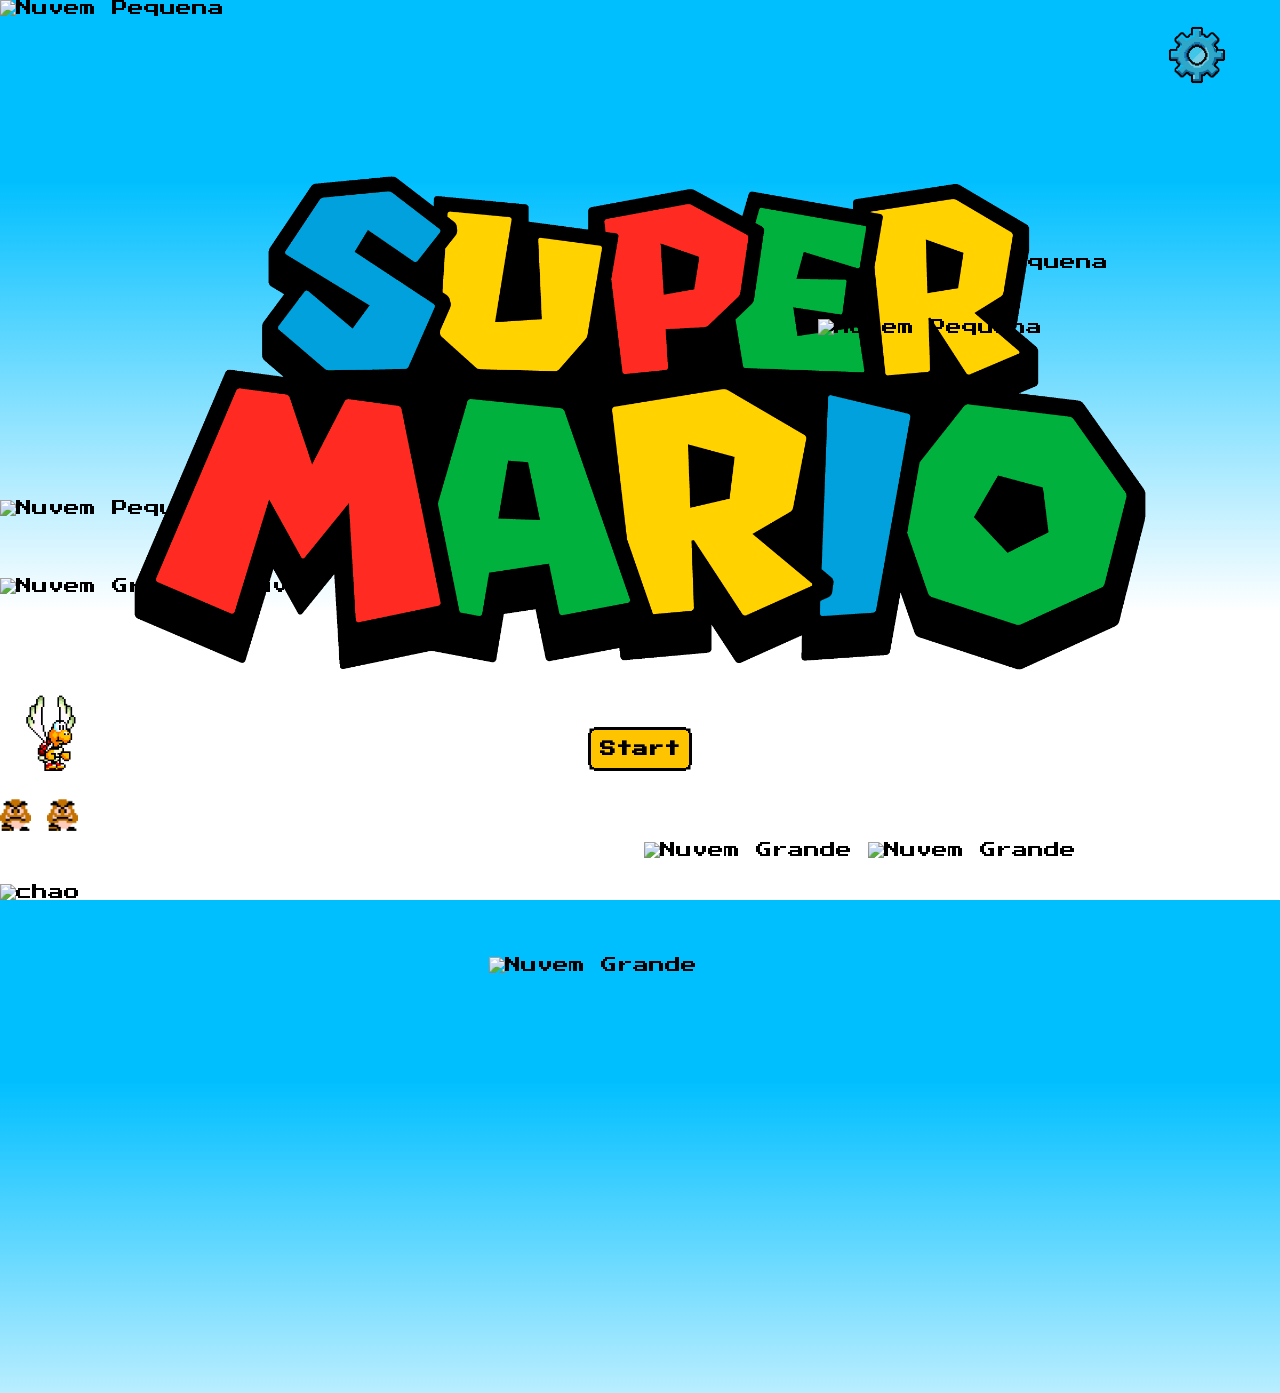
==== index.html @ 93df23b6 "Adição e controle de audio e volume no jogo." ====
<!DOCTYPE html>
<html lang="pt-br">
    <head>
        <meta charset="UTF-8">
        <meta name="viewport" content="width=device-width, initial-scale=1.0, git log --onelinemaximum-scale=1.0, user-scalable=no">
        <title>Mario Running</title>
        <link rel="stylesheet" href="src/css/style.css">
        <link rel = "shortcut icon" href ="src/img/icon-mario.ico">
    </head>

    <body id="telaInicial">
        <audio id="telaInicialTheme" src="./src/audio/Super Mario World Title Theme.mp3" loop></audio>
        <main>
            <article id="campoOptions">
                <img id="options" src="./src/img/guear.png" alt="engrenagem">

                <div class="fundoStatico"></div>

                <section class="menuOptions">
                    <div>
                        <button class="sair">X</button>
                    </div>

                    <article>
                        <div>
                            <button id="botaoVolume" class="optBotao"><span class="iconVolume"></span></button>
                           <input type="range" name="volume" id="volumeMusica" class="volume" data-audio="telaInicialTheme" min="0" max="100" value="50">
                        </div>

                        <div>
                            <button id="botaoEfeito" class="optBotao"><span class="iconVolume"></span></button>
                            <input type="range" name="volume" id="volumeEfeitos" class="volume" data-audio="efeitosSonoros" min="0" max="100" value="50">
                        </div>
                    </article>
                </section>
            </article>

            <article class="telaInicialNuvensTraseiras">
                <div>
                    <img class="nuvem n0" src="./src/img/pequena-nuvem.png" alt="Nuvem Pequena" draggable="false">
                    <img class="nuvem n1" src="./src/img/grande-nuvem.png" alt="Nuvem Grande" draggable="false">
                    <img class="nuvem n2" src="./src/img/grande-nuvem.png" alt="Nuvem Grande" draggable="false">
                    <img class="nuvem n4" src="./src/img/grande-nuvem.png" alt="Nuvem Grande" draggable="false">
                </div>
                
                <div>
                    <img class="nuvem n3" src="./src/img/pequena-nuvem.png" alt="Nuvem Pequena" draggable="false">
                    <img class="nuvem n0" src="./src/img/pequena-nuvem.png" alt="Nuvem Pequena" draggable="false">
                    <img class="nuvem n4" src="./src/img/grande-nuvem.png" alt="Nuvem Grande" draggable="false">
                    <img class="nuvem n1" src="./src/img/grande-nuvem.png" alt="Nuvem Grande" draggable="false">
                </div>
            </article>

            <div class="telaInicialLogo">
                <img src="./src/img/Logo.png" alt="" draggable="false">
            </div>

            <article class="telaInicialNuvensDianteiras">
                <div>
                    <img class="nuvem n6" src="./src/img/pequena-nuvem.png" alt="Nuvem Pequena" draggable="false">
                    <img class="nuvem n5" src="./src/img/grande-nuvem.png" alt="Nuvem Grande" draggable="false">
                    <img class="nuvem n7" src="./src/img/pequena-nuvem.png" alt="Nuvem Pequena" draggable="false">
                    <img class="nuvem n8" src="./src/img/grande-nuvem.png" alt="Nuvem Grande" draggable="false">
                    <img class="nuvem n9" src="./src/img/grande-nuvem.png" alt="Nuvem Grande" draggable="false">
                </div>

                <div>
                    <img class="nuvem n8" src="./src/img/pequena-nuvem.png" alt="Nuvem Pequena" draggable="false">
                    <img class="nuvem n9" src="./src/img/pequena-nuvem.png" alt="Nuvem Pequena" draggable="false">
                    <img class="nuvem n6" src="./src/img/grande-nuvem.png" alt="Nuvem Grande" draggable="false">
                    <img class="nuvem n7" src="./src/img/pequena-nuvem.png" alt="Nuvem Pequena" draggable="false">
                    <img class="nuvem n5" src="./src/img/grande-nuvem.png" alt="Nuvem Grande" draggable="false">
                </div>
            </article>

            <article class="telaInicialInimigos">
                <div class="telaInicialkoopas">
                    <img class="koopa" src="./src/img/Koopa.gif" alt="" draggable="false">
                </div>

                <div class="telaInicialGoombas">
                    <img class="goomba" src="./src/img/goomba.gif" alt="goomba 1" draggable="false">
                    <img class="goomba goomba2" src="./src/img/goomba.gif" alt="goomba 2" draggable="false">
                </div>
            </article>
            
            <div class="telaInicialChao">
                <img class="Chao_cenario3" src="./src/img/cenario3.png" alt="chao" draggable="false">
            </div>
            
            <div class="telaInicialMontanhas">
                <img class="conjuntoMontanhas" src="./src/img/conjunto-montanhas.png" alt="" draggable="false">
            </div>

            <div class="telaInicialBotaoContent">
                <button class="telaInicialBotao">Start</button>
            </div>
        </main>
        <script type="module" src="./src/js/main.js"></script>
    </body>
</html>
---- src/css/style.css ----
@import url(./start.css);
@import url(./option.css);

@font-face {
    font-weight: 400;
    font-style: normal;
    font-family: "Press Start 2P";
    src: url(../font/PressStart2P-Regular.ttf) format("truetype");;
}

* {
    margin: 0;
    padding: 0;
    box-sizing: border-box;
}

:root {
    /*============ Font ============*/
    --font: "Press Start 2P";
    
    /*===============================
    ........ Paleta de Cores ........ 
    ===============================*/

    /*======== Cor do texto ========*/
    --txt1: #FFFFFF;
    
    /*===== Contornos e Bordas =====*/
    --contorno: #000000;
    --sombracontorno1: #ca0101;
    --sombracontorno2: #acacac;

    /*====== Fundo dos Botões ======*/
    --fundo1: #FFC400;
    --fundo2: #FF0000;
    --fundo3: #FFFFFF;

    /*=========== Cenário ==========*/
    --ceu: linear-gradient(180deg,rgba(0, 191, 255, 1) 20%, rgba(255, 255, 255, 1) 68%);
}

/*==================================================================== 
........................ ESTILIZAÇÃO UNIVERSAL .......................
====================================================================*/

body {
    overflow: hidden;
    user-select: none;
    -ms-user-select: none;
    -moz-user-select: none;
    font-family: var(--font);
    -webkit-user-select: none;
}
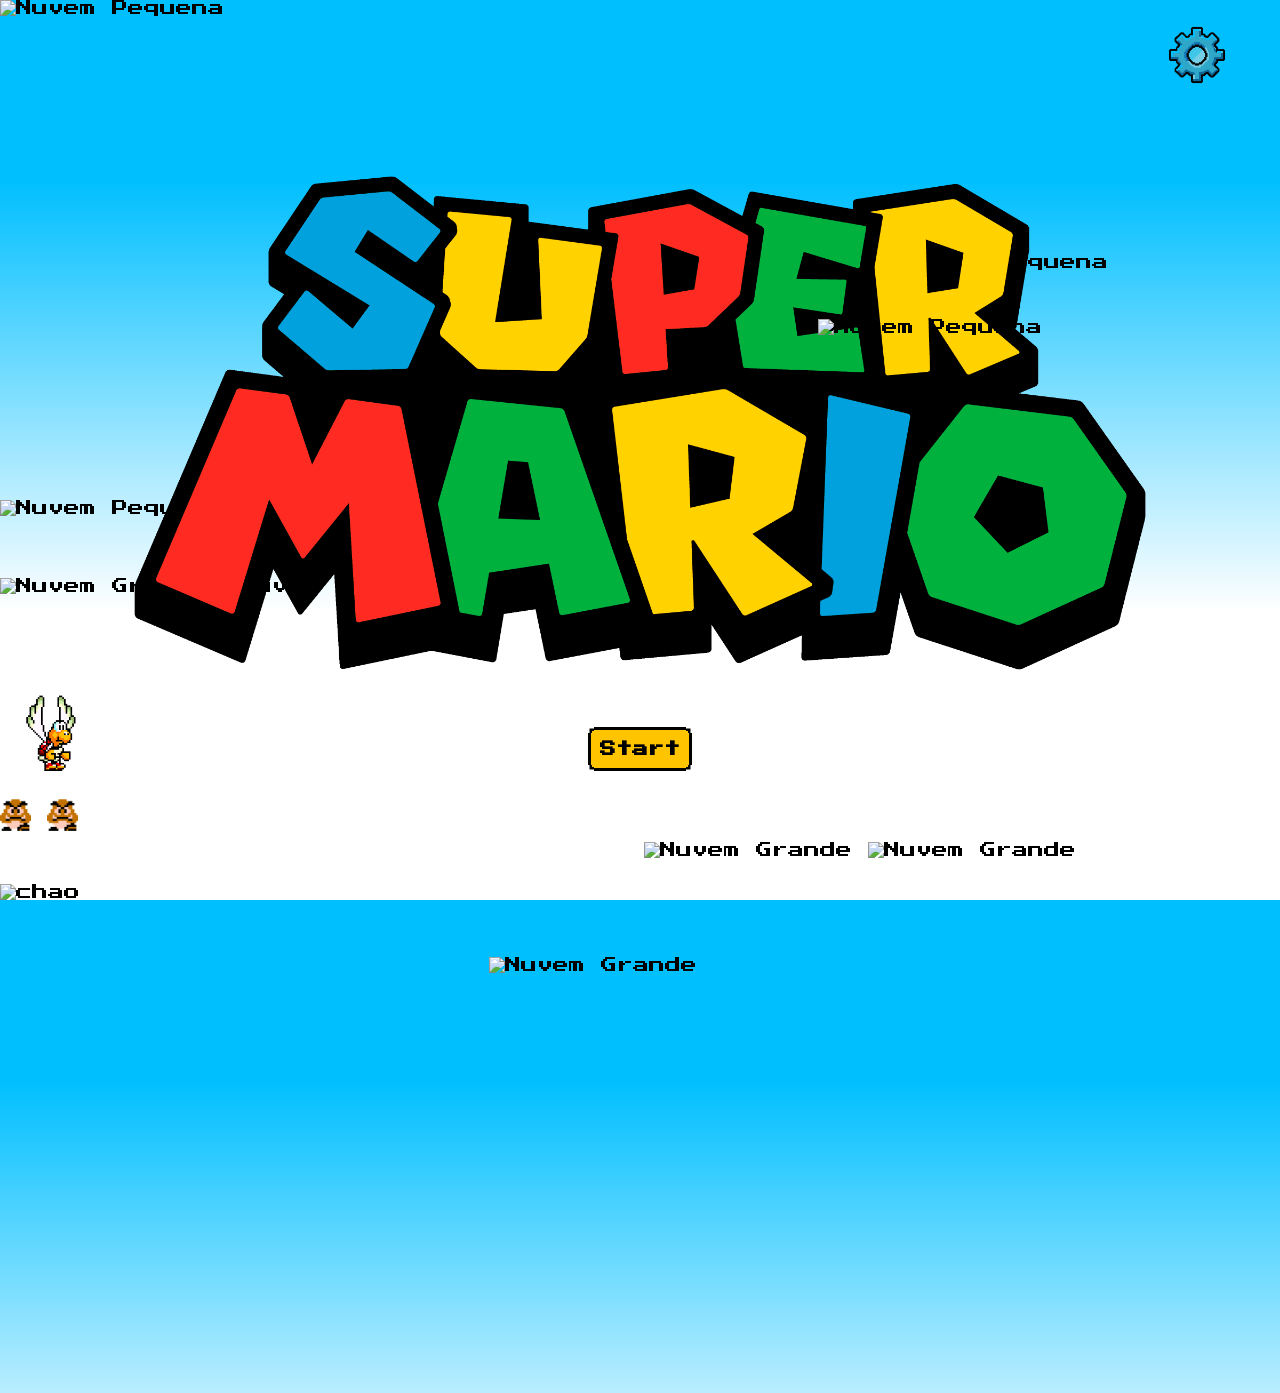
==== commit b6948002: "Adiação de novos arquivos e funcionalidades do audio finalizadas" ====
--- a/index.html
+++ b/index.html
@@ -9,6 +9,7 @@
     </head>
 
     <body id="telaInicial">
+        <audio id="efeitosSonoros" src="./src/audio/puloMario.m4a"></audio>
         <audio id="telaInicialTheme" src="./src/audio/Super Mario World Title Theme.mp3" loop></audio>
         <main>
             <article id="campoOptions">
@@ -23,12 +24,16 @@
 
                     <article>
                         <div>
-                            <button id="botaoVolume" class="optBotao"><span class="iconVolume"></span></button>
-                           <input type="range" name="volume" id="volumeMusica" class="volume" data-audio="telaInicialTheme" min="0" max="100" value="50">
+                            <button id="botaoVolume" class="optBotao" data-icon-on="iconVolume" data-icon-off="iconSemVolume">
+                                <span class="iconVolume"></span>
+                            </button>
+                            <input type="range" name="volume" id="volumeMusica" class="volume" data-audio="telaInicialTheme" min="0" max="100" value="50">
                         </div>
 
                         <div>
-                            <button id="botaoEfeito" class="optBotao"><span class="iconVolume"></span></button>
+                            <button id="botaoEfeito" class="optBotao" data-icon-on="iconEfeito" data-icon-off="iconSemEfeito">
+                                <span class="iconEfeito"></span>
+                            </button>
                             <input type="range" name="volume" id="volumeEfeitos" class="volume" data-audio="efeitosSonoros" min="0" max="100" value="50">
                         </div>
                     </article>
--- a/src/css/style.css
+++ b/src/css/style.css
@@ -17,10 +17,12 @@
 :root {
     /*============ Font ============*/
     --font: "Press Start 2P";
+
     
     /*===============================
     ........ Paleta de Cores ........ 
     ===============================*/
+    
 
     /*======== Cor do texto ========*/
     --txt1: #FFFFFF;
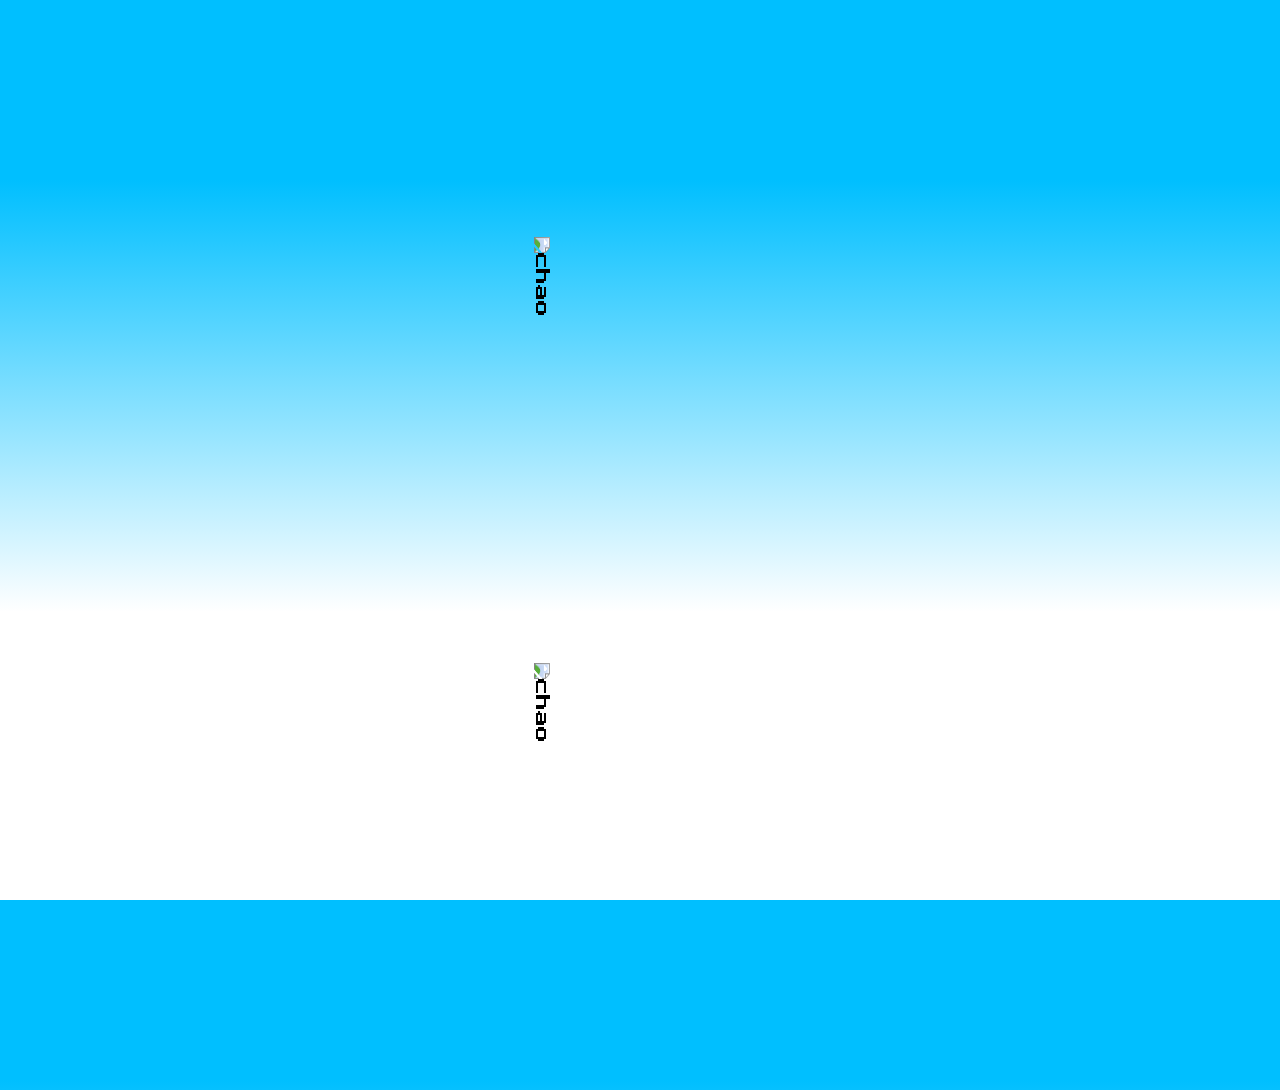
==== commit 2d2fc9f7: "Refatoração" ====
--- a/index.html
+++ b/index.html
@@ -13,7 +13,7 @@
         <audio id="telaInicialTheme" src="./src/audio/Super Mario World Title Theme.mp3" loop></audio>
         <main>
             <article id="campoOptions">
-                <img id="options" src="./src/img/guear.png" alt="engrenagem">
+                <!-- <img id="options" src="./src/img/guear.png" alt="engrenagem">
 
                 <div class="fundoStatico"></div>
 
@@ -38,9 +38,9 @@
                         </div>
                     </article>
                 </section>
-            </article>
+            </article> -->
 
-            <article class="telaInicialNuvensTraseiras">
+            <!-- <article class="telaInicialNuvensTraseiras">
                 <div>
                     <img class="nuvem n0" src="./src/img/pequena-nuvem.png" alt="Nuvem Pequena" draggable="false">
                     <img class="nuvem n1" src="./src/img/grande-nuvem.png" alt="Nuvem Grande" draggable="false">
@@ -54,13 +54,13 @@
                     <img class="nuvem n4" src="./src/img/grande-nuvem.png" alt="Nuvem Grande" draggable="false">
                     <img class="nuvem n1" src="./src/img/grande-nuvem.png" alt="Nuvem Grande" draggable="false">
                 </div>
-            </article>
+            </article> -->
 
-            <div class="telaInicialLogo">
+            <!-- <div class="telaInicialLogo">
                 <img src="./src/img/Logo.png" alt="" draggable="false">
-            </div>
+            </div> -->
 
-            <article class="telaInicialNuvensDianteiras">
+            <!-- <article class="telaInicialNuvensDianteiras">
                 <div>
                     <img class="nuvem n6" src="./src/img/pequena-nuvem.png" alt="Nuvem Pequena" draggable="false">
                     <img class="nuvem n5" src="./src/img/grande-nuvem.png" alt="Nuvem Grande" draggable="false">
@@ -76,9 +76,9 @@
                     <img class="nuvem n7" src="./src/img/pequena-nuvem.png" alt="Nuvem Pequena" draggable="false">
                     <img class="nuvem n5" src="./src/img/grande-nuvem.png" alt="Nuvem Grande" draggable="false">
                 </div>
-            </article>
+            </article> -->
 
-            <article class="telaInicialInimigos">
+            <!-- <article class="telaInicialInimigos">
                 <div class="telaInicialkoopas">
                     <img class="koopa" src="./src/img/Koopa.gif" alt="" draggable="false">
                 </div>
@@ -88,18 +88,20 @@
                     <img class="goomba goomba2" src="./src/img/goomba.gif" alt="goomba 2" draggable="false">
                 </div>
             </article>
-            
+             -->
             <div class="telaInicialChao">
+                <img class="Chao_cenario3" src="./src/img/cenario3.png" alt="chao" draggable="false">
+                <img class="Chao_cenario3" src="./src/img/cenario3.png" alt="chao" draggable="false">
                 <img class="Chao_cenario3" src="./src/img/cenario3.png" alt="chao" draggable="false">
             </div>
             
-            <div class="telaInicialMontanhas">
+            <!-- <div class="telaInicialMontanhas">
                 <img class="conjuntoMontanhas" src="./src/img/conjunto-montanhas.png" alt="" draggable="false">
-            </div>
+            </div> -->
 
-            <div class="telaInicialBotaoContent">
+            <!-- <div class="telaInicialBotaoContent">
                 <button class="telaInicialBotao">Start</button>
-            </div>
+            </div> -->
         </main>
         <script type="module" src="./src/js/main.js"></script>
     </body>
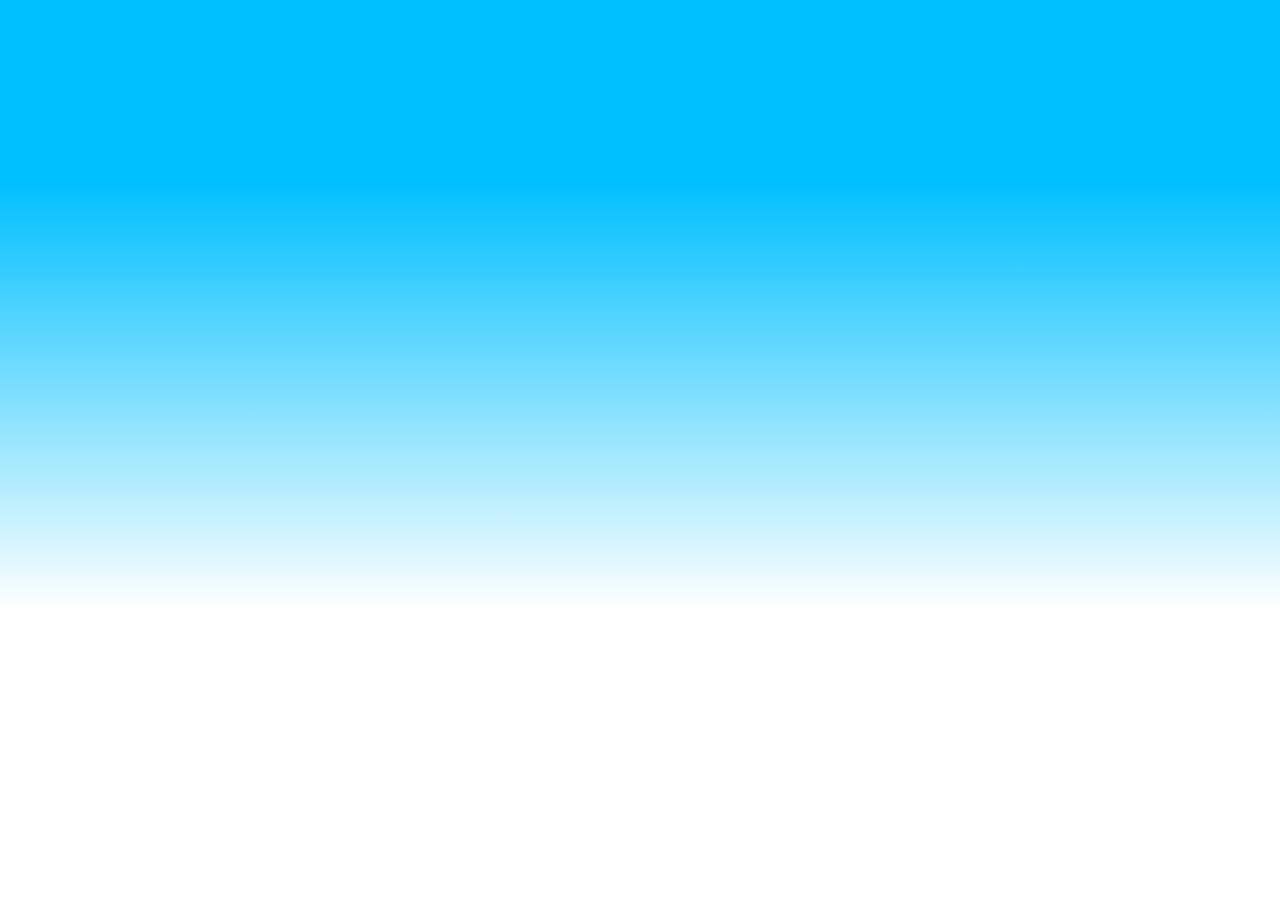
==== commit 24699e9a: "Remodelagem do jogo." ====
--- a/index.html
+++ b/index.html
@@ -2,7 +2,7 @@
 <html lang="pt-br">
     <head>
         <meta charset="UTF-8">
-        <meta name="viewport" content="width=device-width, initial-scale=1.0, git log --onelinemaximum-scale=1.0, user-scalable=no">
+        <meta name="viewport" content="width=device-width, initial-scale=1.0, maximum-scale=1.0, user-scalable=no">
         <title>Mario Running</title>
         <link rel="stylesheet" href="src/css/style.css">
         <link rel = "shortcut icon" href ="src/img/icon-mario.ico">
@@ -10,8 +10,24 @@
 
     <body id="telaInicial">
         <audio id="efeitosSonoros" src="./src/audio/puloMario.m4a"></audio>
-        <audio id="telaInicialTheme" src="./src/audio/Super Mario World Title Theme.mp3" loop></audio>
-        <main>
+        <audio id="telaInicialTheme" src="./src/audio/Super_Mario_World_Title_Theme.mp3" loop></audio>
+
+        <!--
+            .gameStage: ocupa a tela real do dispositivo. Em mobile/tablet
+            (< 1280px) ele é rotacionado 90° para simular o modo paisagem.
+            A partir de 1280px (desktop), fica sem rotação (já é paisagem).
+
+            .gameWorld: mundo de proporção fixa (16:9) que sempre cobre
+            o .gameStage por inteiro (estratégia "cover", como
+            background-size: cover), cortando o excedente nas bordas
+            quando a proporção da tela real for diferente de 16:9.
+            Tudo dentro dele (chão, montanhas, personagens) é posicionado
+            em % relativos a essa proporção fixa — por isso a relação
+            entre os elementos se mantém idêntica em qualquer resolução.
+        -->
+        <div class="gameStage">
+            <div class="gameWorld">
+                <main>
             <article id="campoOptions">
                 <!-- <img id="options" src="./src/img/guear.png" alt="engrenagem">
 
@@ -89,20 +105,26 @@
                 </div>
             </article>
              -->
-            <div class="telaInicialChao">
-                <img class="Chao_cenario3" src="./src/img/cenario3.png" alt="chao" draggable="false">
-                <img class="Chao_cenario3" src="./src/img/cenario3.png" alt="chao" draggable="false">
-                <img class="Chao_cenario3" src="./src/img/cenario3.png" alt="chao" draggable="false">
+                    <div class="telaInicialMontanhas">
+                        <div class="conjuntoMontanhas"></div>
+                        <div class="montanhaSolitaria"></div>
+                    </div>
+
+                    <div class="telaInicialChao"></div>
+
+                    <div class="telaInicialInimigos">
+                        <div class="inimigo goomba goomba1"></div>
+                        <div class="inimigo goomba goomba2"></div>
+                        <div class="inimigo koopa"></div>
+                        <div class="inimigo blockhopper"></div>
+                    </div>
+
+                    <!-- <div class="telaInicialBotaoContent">
+                        <button class="telaInicialBotao">Start</button>
+                    </div> -->
+                </main>
             </div>
-            
-            <!-- <div class="telaInicialMontanhas">
-                <img class="conjuntoMontanhas" src="./src/img/conjunto-montanhas.png" alt="" draggable="false">
-            </div> -->
-
-            <!-- <div class="telaInicialBotaoContent">
-                <button class="telaInicialBotao">Start</button>
-            </div> -->
-        </main>
+        </div>
         <script type="module" src="./src/js/main.js"></script>
     </body>
 </html>
--- a/src/css/style.css
+++ b/src/css/style.css
@@ -39,17 +39,83 @@
 
     /*=========== Cenário ==========*/
     --ceu: linear-gradient(180deg,rgba(0, 191, 255, 1) 20%, rgba(255, 255, 255, 1) 68%);
+
+    /* Altura do chão em % da altura do .gameWorld. Usada tanto pelo
+       chão quanto por qualquer elemento que precise "encostar" nele
+       (montanhas, personagens, inimigos), garantindo que todos usem
+       a mesma referência de linha de terreno. */
+    --chao-altura: 22%;
+
+    /* Linha onde o chão fica visualmente sólido "na maior parte da
+       largura" (terra + grama curta), medida a partir da base do
+       mundo — diferente de --chao-altura (que é só o tamanho da
+       CAIXA do sprite). O sprite cenario3.png reserva ~61% da
+       própria altura como espaço transparente para os arbustos
+       grandes (que só aparecem em alguns trechos do tile); a "linha
+       de base" real, presente ao longo de quase toda a largura, fica
+       bem mais embaixo do que o topo da caixa. Calculado como:
+       (1 - 97/160) * --chao-altura. É essa linha — não o topo da
+       caixa do chão — que qualquer personagem em pé (inimigos,
+       Mario) deve usar como referência para os pés. */
+    --chao-linha-base: 8.6625%;
+
+    /* Margem horizontal mínima (em % da largura do mundo) que
+       sobrevive ao corte da estratégia "cover" em cada faixa de
+       resolução. Não existe um valor único ideal para todas: mobile
+       tolera margem quase zero (as proporções já são próximas de
+       16:9), mas tablet e desktop precisam de mais espaço — os
+       valores por faixa são sobrescritos em start.css. Este é só o
+       padrão mobile-first. */
+    --area-segura-x: -1%;
+
+    /* Altura dos inimigos (goomba, koopa, blockhopper) em % da
+       altura do .gameWorld — mesma lógica do --chao-altura, um
+       valor único usado por todos os inimigos para manter a escala
+       consistente entre eles. */
+    --inimigo-altura: 14%;
+
+    /* Goomba usa uma escala própria, menor que os outros inimigos —
+       o valor compartilhado (--inimigo-altura) ficava desproporcional
+       nele especificamente. */
+    --goomba-altura: 7%;
 }
 
 /*==================================================================== 
 ........................ ESTILIZAÇÃO UNIVERSAL .......................
 ====================================================================*/
 
+html, body {
+    width: 100%;
+    height: 100%;
+}
+
 body {
+    position: relative;
     overflow: hidden;
     user-select: none;
     -ms-user-select: none;
     -moz-user-select: none;
     font-family: var(--font);
     -webkit-user-select: none;
+    /* Fallback visível apenas se, por algum motivo, o .gameStage
+       não cobrir 100% da tela (ex: navegador sem suporte a dvh/cqw).
+       Mantém a cor do céu como "letterbox" de segurança. */
+    background: var(--ceu);
 }
+
+
+/*====================================================================
+    Tablet (faixa entre mobile e desktop, ainda rotacionado): a
+    proporção real dessas telas é a mais distante do 16:9 de toda a
+    faixa-alvo (chega a ~14,3% de corte lateral no pior caso), por
+    isso precisa da margem de segurança mais generosa.
+====================================================================*/
+@media screen and (min-width: 700px) and (max-width: 1279px) {
+    :root {
+        --area-segura-x: 12%;
+    }
+}
+
+/*====================================================================
+    Desktop (>= 1280px): já é paisagem por natureza, sem rotação.
+====================================================================*/
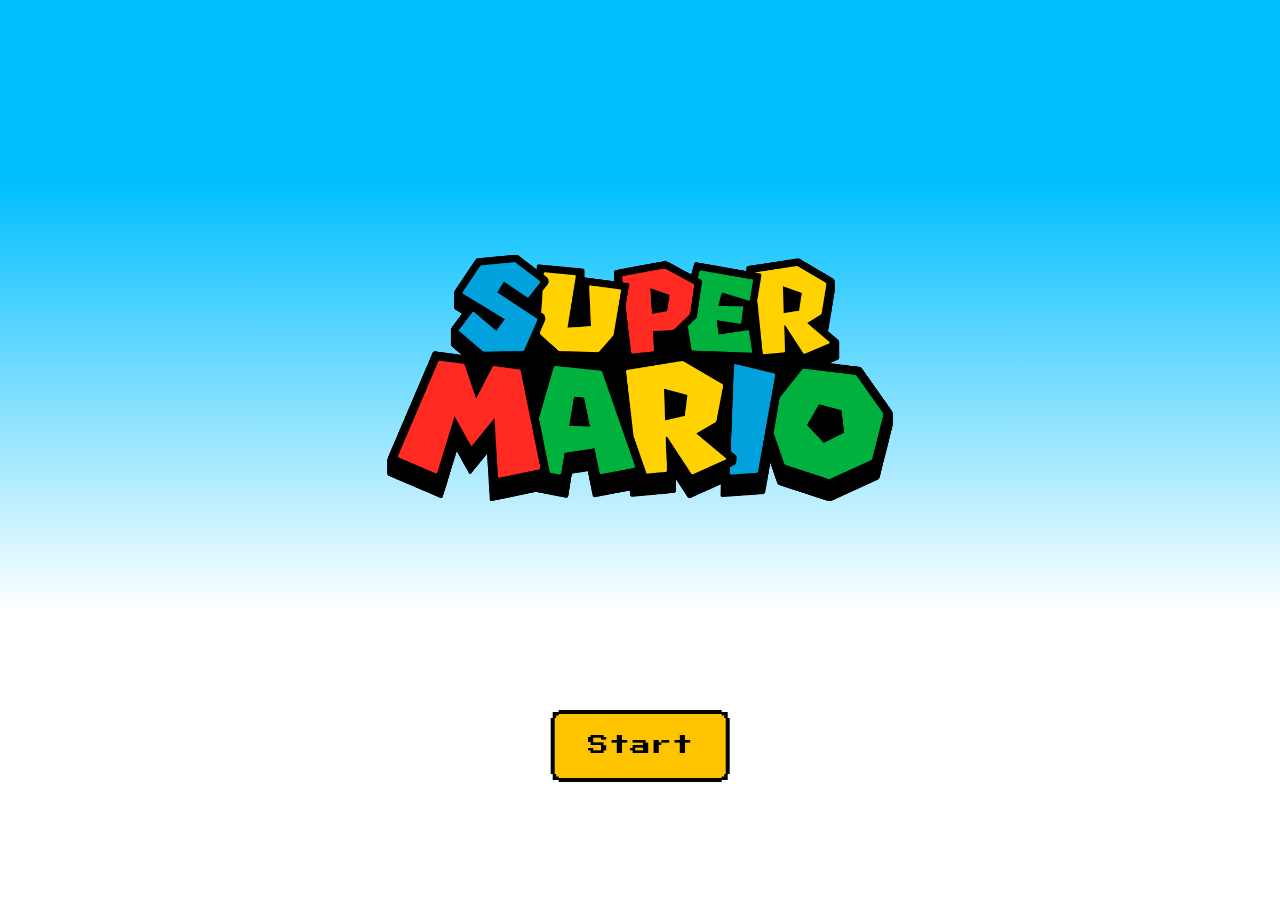
==== commit 24d856ad: "Adição de nuvens, logo e do botão na tela inicial." ====
--- a/index.html
+++ b/index.html
@@ -105,10 +105,30 @@
                 </div>
             </article>
              -->
+                    <div class="telaInicialNuvensDistantes">
+                        <div class="nuvem nuvemPequena nuvemDist1"></div>
+                        <div class="nuvem nuvemGrande nuvemDist2"></div>
+                        <div class="nuvem nuvemPequena nuvemDist3"></div>
+                        <div class="nuvem nuvemGrande nuvemDist4"></div>
+                    </div>
+
+                    <div class="telaInicialNuvensTraseiras">
+                        <div class="nuvem nuvemGrande nuvemTras1"></div>
+                        <div class="nuvem nuvemPequena nuvemTras2"></div>
+                        <div class="nuvem nuvemGrande nuvemTras3"></div>
+                        <div class="nuvem nuvemPequena nuvemTras4"></div>
+                        <div class="nuvem nuvemGrande nuvemTras5"></div>
+                        <div class="nuvem nuvemPequena nuvemTras6"></div>
+                    </div>
+
+                    <div class="telaInicialLogo"></div>
+
                     <div class="telaInicialMontanhas">
                         <div class="conjuntoMontanhas"></div>
                         <div class="montanhaSolitaria"></div>
                     </div>
+
+                    <div class="telaInicialLogo"></div>
 
                     <div class="telaInicialChao"></div>
 
@@ -119,9 +139,16 @@
                         <div class="inimigo blockhopper"></div>
                     </div>
 
-                    <!-- <div class="telaInicialBotaoContent">
-                        <button class="telaInicialBotao">Start</button>
-                    </div> -->
+                    <div class="telaInicialNuvensDianteiras">
+                        <div class="nuvem nuvemPequena nuvemFrente1"></div>
+                        <div class="nuvem nuvemGrande nuvemFrente2"></div>
+                        <div class="nuvem nuvemPequena nuvemFrente3"></div>
+                        <div class="nuvem nuvemGrande nuvemFrente4"></div>
+                        <div class="nuvem nuvemPequena nuvemFrente5"></div>
+                        <div class="nuvem nuvemGrande nuvemFrente6"></div>
+                    </div>
+
+                    <button class="telaInicialBotao">Start</button>
                 </main>
             </div>
         </div>
--- a/src/css/style.css
+++ b/src/css/style.css
@@ -68,6 +68,16 @@
        padrão mobile-first. */
     --area-segura-x: -1%;
 
+    /* Margem vertical mínima (em % da altura do mundo) que sobrevive
+       ao corte no TOPO da estratégia "cover" -- o .gameWorld é
+       ancorado pelo bottom (pra nunca perder o chão), então qualquer
+       corte por divergência de proporção acontece sempre em cima.
+       Célulares "alongados" (391x844 e afins) e o ultrawide
+       (3440x1440) são os piores casos; tablet não corta na vertical
+       (a proporção deles diverge do 16:9 na horizontal, não aqui).
+       Valores por faixa sobrescritos em start.css. */
+    --area-segura-y: 20%;
+
     /* Altura dos inimigos (goomba, koopa, blockhopper) em % da
        altura do .gameWorld — mesma lógica do --chao-altura, um
        valor único usado por todos os inimigos para manter a escala
@@ -113,9 +123,20 @@
 @media screen and (min-width: 700px) and (max-width: 1279px) {
     :root {
         --area-segura-x: 12%;
+        /* Tablet não sofre corte vertical (a divergência do 16:9
+           deles é horizontal, não vertical) -- margem pequena só
+           por respiro estético. */
+        --area-segura-y: 2%;
     }
 }
 
 /*====================================================================
     Desktop (>= 1280px): já é paisagem por natureza, sem rotação.
+    O ultrawide (3440x1440) é o pior caso de corte vertical de toda
+    a faixa-alvo (~25,6%), por isso a margem generosa aqui.
 ====================================================================*/
+@media screen and (min-width: 1280px) {
+    :root {
+        --area-segura-y: 26%;
+    }
+}
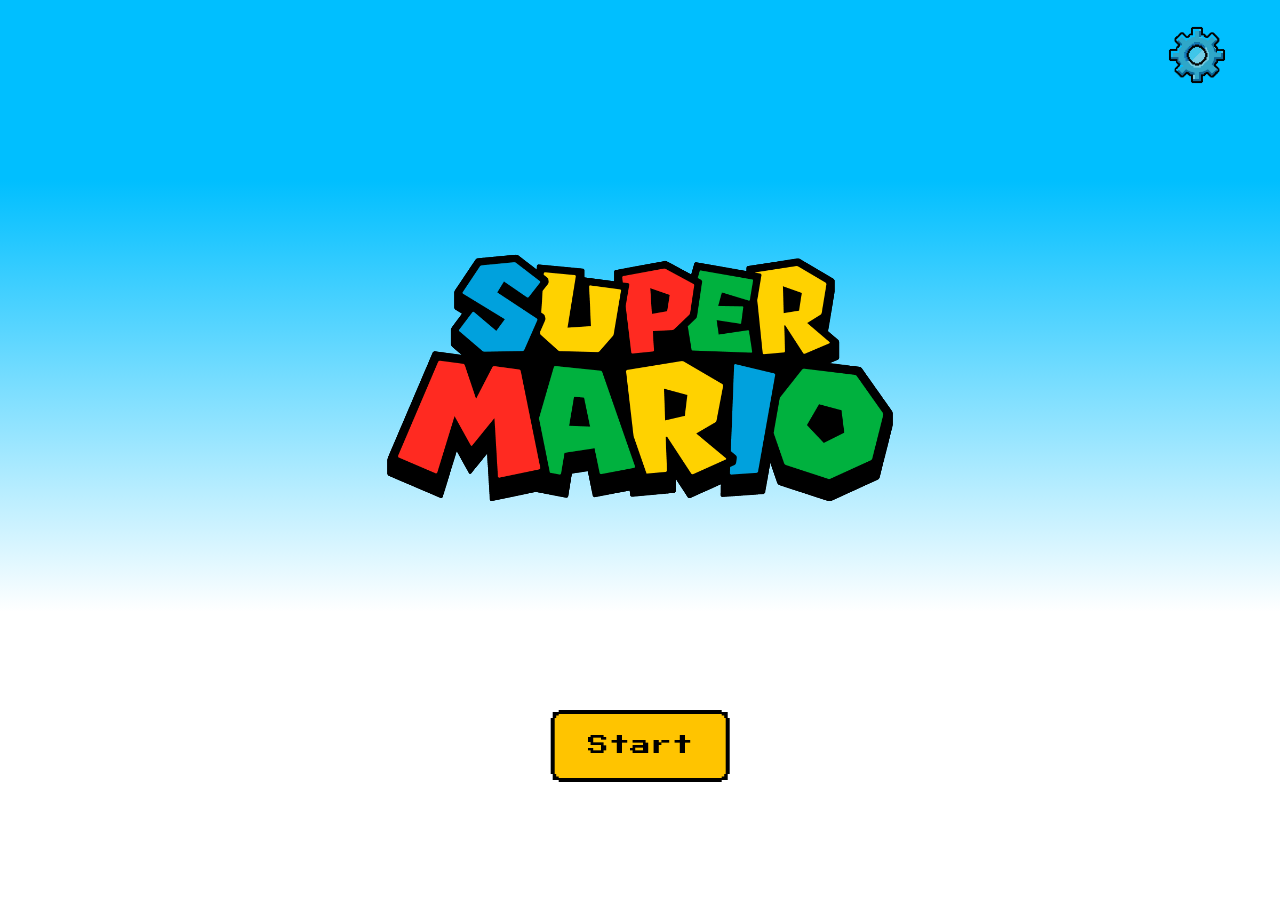
==== commit c8667558: "Parte visual da tela de start finalizada." ====
--- a/index.html
+++ b/index.html
@@ -28,33 +28,7 @@
         <div class="gameStage">
             <div class="gameWorld">
                 <main>
-            <article id="campoOptions">
-                <!-- <img id="options" src="./src/img/guear.png" alt="engrenagem">
-
-                <div class="fundoStatico"></div>
-
-                <section class="menuOptions">
-                    <div>
-                        <button class="sair">X</button>
-                    </div>
-
-                    <article>
-                        <div>
-                            <button id="botaoVolume" class="optBotao" data-icon-on="iconVolume" data-icon-off="iconSemVolume">
-                                <span class="iconVolume"></span>
-                            </button>
-                            <input type="range" name="volume" id="volumeMusica" class="volume" data-audio="telaInicialTheme" min="0" max="100" value="50">
-                        </div>
-
-                        <div>
-                            <button id="botaoEfeito" class="optBotao" data-icon-on="iconEfeito" data-icon-off="iconSemEfeito">
-                                <span class="iconEfeito"></span>
-                            </button>
-                            <input type="range" name="volume" id="volumeEfeitos" class="volume" data-audio="efeitosSonoros" min="0" max="100" value="50">
-                        </div>
-                    </article>
-                </section>
-            </article> -->
+            
 
             <!-- <article class="telaInicialNuvensTraseiras">
                 <div>
@@ -150,7 +124,36 @@
 
                     <button class="telaInicialBotao">Start</button>
                 </main>
+
             </div>
+            <article id="campoOptions">
+                <img id="options" src="./src/img/guear.png" alt="engrenagem">
+
+                <div class="fundoStatico"></div>
+
+                <section class="menuOptions">
+                    <div>
+                        <button class="sair">X</button>
+                    </div>
+
+                    <article>
+                        <div>
+                            <button id="botaoVolume" class="optBotao" data-icon-on="iconVolume" data-icon-off="iconSemVolume">
+                                <span class="iconVolume"></span>
+                            </button>
+                            <input type="range" name="volume" id="volumeMusica" class="volume" data-audio="telaInicialTheme" min="0" max="100" value="50">
+                        </div>
+
+                        <div>
+                            <button id="botaoEfeito" class="optBotao" data-icon-on="iconEfeito" data-icon-off="iconSemEfeito">
+                                <span class="iconEfeito"></span>
+                            </button>
+                            <input type="range" name="volume" id="volumeEfeitos" class="volume" data-audio="efeitosSonoros" min="0" max="100" value="50">
+                        </div>
+                    </article>
+                </section>
+            </article>
+
         </div>
         <script type="module" src="./src/js/main.js"></script>
     </body>
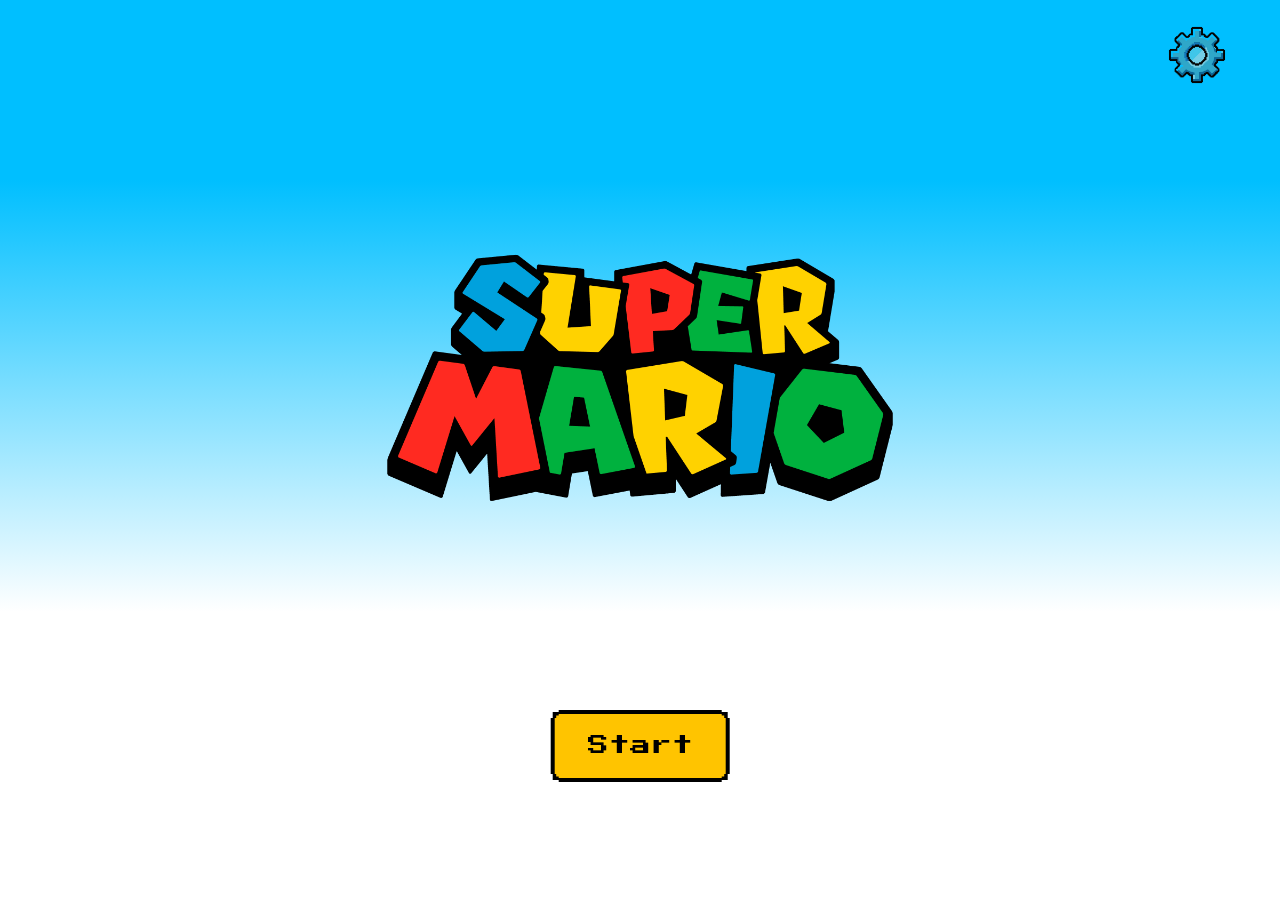
==== commit 78bb8ae0: "Corrigindo animações do cenário." ====
--- a/index.html
+++ b/index.html
@@ -5,12 +5,13 @@
         <meta name="viewport" content="width=device-width, initial-scale=1.0, maximum-scale=1.0, user-scalable=no">
         <title>Mario Running</title>
         <link rel="stylesheet" href="src/css/style.css">
+        <link rel="stylesheet" href="src/css/start.css">
         <link rel = "shortcut icon" href ="src/img/icon-mario.ico">
     </head>
 
     <body id="telaInicial">
         <audio id="efeitosSonoros" src="./src/audio/puloMario.m4a"></audio>
-        <audio id="telaInicialTheme" src="./src/audio/Super_Mario_World_Title_Theme.mp3" loop></audio>
+        <audio id="telaInicialTheme" src="./src/audio/Super Mario World Title Theme.mp3" loop></audio>
 
         <!--
             .gameStage: ocupa a tela real do dispositivo. Em mobile/tablet
@@ -102,8 +103,6 @@
                         <div class="montanhaSolitaria"></div>
                     </div>
 
-                    <div class="telaInicialLogo"></div>
-
                     <div class="telaInicialChao"></div>
 
                     <div class="telaInicialInimigos">
@@ -122,7 +121,7 @@
                         <div class="nuvem nuvemGrande nuvemFrente6"></div>
                     </div>
 
-                    <button class="telaInicialBotao">Start</button>
+                    <a href="jogo.html" class="telaInicialBotao">Start</a>
                 </main>
 
             </div>
--- a/src/css/style.css
+++ b/src/css/style.css
@@ -1,4 +1,3 @@
-@import url(./start.css);
 @import url(./option.css);
 
 @font-face {
@@ -88,6 +87,14 @@
        o valor compartilhado (--inimigo-altura) ficava desproporcional
        nele especificamente. */
     --goomba-altura: 7%;
+
+    /* Altura do Mario e dos obstáculos "grandes" (blockhopper,
+       cano-verde) na tela de jogo -- Mario precisa se destacar como
+       o maior personagem em cena, mas canos/blocos ficam próximos
+       da altura dele (referência clássica: eles não são muito
+       menores que o encanador). */
+    --mario-altura: 18%;
+    --obstaculo-altura: 16%;
 }
 
 /*==================================================================== 
--- a/src/css/start.css
+++ b/src/css/start.css
@@ -0,0 +1,884 @@
+/*====================================================================
+    .gameStage
+    -----------
+    Ocupa a tela real do dispositivo.
+
+    Mobile-first: por padrão (< 1280px, mobile e tablet), o conteúdo é
+    rotacionado 90° para simular o modo paisagem enquanto o aparelho
+    fica deitado na mão. A técnica usada é "swap + rotate":
+    1) o elemento nasce com largura/altura trocadas (100dvh x 100dvv),
+    2) é ancorado com left:100% (viewport inteiro),
+    3) e rotacionado 90° a partir do canto superior esquerdo.
+    O resultado matemático é que os 4 cantos do elemento rotacionado
+    coincidem exatamente com os 4 cantos do viewport real — ele passa
+    a se comportar, para fins de layout dos filhos, como uma tela
+    paisagem comum (útil detalhe: os filhos continuam sendo
+    dimensionados no sistema de coordenadas ORIGINAL, não rotacionado,
+    então basta tratá-los normalmente).
+
+    Usamos dvh/dvw (dynamic viewport units) em vez de vh/vw porque em
+    navegadores mobile a barra de endereço some/aparece ao rolar,
+    e vh/vw não acompanham essa mudança — causando "pulos" de layout.
+====================================================================*/
+
+.gameStage {
+    top: 0;
+    left: 100%;
+    width: 100dvh;
+    height: 100dvw;
+    overflow: hidden;
+    position: fixed;
+    transform: rotate(90deg);
+    transform-origin: top left;
+}
+
+/*====================================================================
+    .gameWorld
+    -----------
+    Mundo do jogo com proporção fixa (16:9), escolhida por ser a
+    proporção mediana entre as resoluções-alvo do projeto (mobile e
+    desktop "padrão"), minimizando corte nas duas pontas da faixa
+    (tablets mais "quadrados" de um lado, ultrawide/notch do outro).
+
+    Estratégia "cover": o mundo SEMPRE preenche o .gameStage por
+    inteiro, nunca sobra espaço vazio (letterbox) — quando a proporção
+    real da tela diverge do 16:9, o excedente é cortado pelo
+    overflow:hidden do .gameStage.
+
+    A matemática usa dvh/dvw diretamente (em vez de container query
+    units) para calcular, em CSS puro, o menor tamanho que ainda
+    garante cobertura total nos dois eixos — o mesmo princípio de um
+    background-size: cover, mas aplicado a um elemento real. Como o
+    .gameStage, no modo rotacionado, tem width:100dvh e height:100dvw,
+    essas mesmas unidades servem de referência direta ao tamanho do
+    palco em qualquer um dos dois modos (rotacionado ou não), sem
+    depender de container queries.
+
+    Tudo dentro do .gameWorld é posicionado em % relativos a ele.
+    Como a proporção do mundo nunca muda, a relação entre os
+    elementos (ex: onde o chão termina x onde os pés do Mario ficam)
+    é geometricamente constante em qualquer resolução.
+====================================================================*/
+
+.gameWorld {
+    left: 50%;
+    bottom: 0;
+    position: absolute;
+    background: var(--ceu);
+    transform: translateX(-50%);
+    width: max(100dvh, calc(100dvw * 16 / 9));
+    height: max(100dvw, calc(100dvh * 9 / 16));
+}
+
+/*====================================================================
+    Chão
+    -----
+    Camada fixada na base do .gameWorld. A altura é definida em %
+    da altura do mundo (não em px), então escala junto com tudo o
+    resto. Os tiles usam height:100% + width:auto para preservar a
+    proporção nativa do sprite (387:160) e permitir loop horizontal
+    (a repetição em flex já prepara o terreno para uma futura
+    animação de scroll infinito).
+====================================================================*/
+
+.telaInicialChao {
+    left: 0;
+    bottom: 0;
+    width: 100%;
+    position: absolute;
+    background-size: auto 100%;
+    height: var(--chao-altura);
+    background-repeat: repeat-x;
+    background-position: left bottom;
+    background-image: url(../img/cenario3.png);
+}
+
+/*====================================================================
+    Montanhas
+    ----------
+    Camada estática atrás do chão. O conjunto-montanhas fica perto da
+    esquerda e a montanha-solitaria perto da direita, ambas dentro da
+    --area-segura-x (para não serem cortadas nas resoluções mais
+    "quadradas", tipo tablet). A altura visual (42% do mundo) fica
+    "empilhada" sobre a altura do chão, mas a camada é ancorada em
+    bottom:0 (não em bottom: var(--chao-altura)) — ver comentário na
+    regra abaixo para o motivo exato.
+
+    z-index abaixo do chão (que não declara z-index, ficando no
+    empilhamento natural acima) para as montanhas ficarem atrás — e
+    para a sobreposição intencional na base ficar escondida.
+====================================================================*/
+
+.telaInicialMontanhas {
+    left: 0;
+    bottom: 0;
+    width: 100%;
+    height: 65%;
+    z-index: -1;
+    position: absolute;
+    pointer-events: none;
+    /* Ancorada em bottom:0 (base real do mundo, mesma referência do
+       chão) em vez de bottom: var(--chao-altura). Motivo: o sprite
+       do chão (cenario3.png) tem ~10,6% de espaço TRANSPARENTE no
+       próprio topo (reservado pra tufos de grama aparecerem por
+       cima da faixa de terra) — a CAIXA do chão é mais alta do que
+       o desenho realmente visível nela. Se as montanhas parassem
+       exatamente na borda da caixa do chão, sobraria esse intervalo
+       transparente entre elas e a terra visível, parecendo flutuar.
+       Ancorando em bottom:0, a base da montanha fica propositalmente
+       por trás da parte opaca do chão (que é desenhado por cima,
+       apesar do z-index:-1 daqui), escondendo a emenda. Como
+       consequência, a faixa correspondente a --chao-altura da
+       montanha fica escondida atrás do chão — só os ~20% de cima
+       (42% - 22%) ficam realmente visíveis, o que é o comportamento
+       esperado aqui (camadas de fundo costumam "continuar" por
+       baixo do primeiro plano). */
+}
+
+.telaInicialMontanhas div {
+    bottom: 0;
+    height: 100%;
+    display: block;
+    position: absolute;
+    background-size: contain;
+    background-repeat: no-repeat;
+    background-position: bottom;
+}
+
+.telaInicialMontanhas .conjuntoMontanhas {
+    left: var(--area-segura-x);
+    aspect-ratio: 130 / 224;
+    background-image: url(../img/conjunto-montanhas.png);
+}
+
+.telaInicialMontanhas .montanhaSolitaria {
+    right: var(--area-segura-x);
+    aspect-ratio: 65 / 127;
+    background-image: url(../img/montanha-solitaria.png);
+}
+
+/*====================================================================
+    Nuvens
+    -------
+    Três camadas independentes, criando parallax: quanto mais ao
+    fundo, mais devagar, um pouco menores e com opacidade reduzida
+    (simula neblina/distância atmosférica -- reforça a profundidade
+    além da diferença de velocidade).
+
+    - Distantes: bem atrás de tudo (inclusive das montanhas), bem
+      devagar, pequenas e com opacidade reduzida.
+    - Traseiras: atrás das montanhas, ritmo médio.
+    - Dianteiras: na frente de tudo (inclusive da futura logo), mais
+      rápidas e um pouco maiores.
+
+    Todas animam da direita para a esquerda em loop infinito,
+    reaproveitando "andarEsquerda" (right: -200% a 140%).
+
+    z-index: distantes = -3 (atrás das traseiras), traseiras = -2
+    (atrás das montanhas, que são -1), dianteiras = 10 (acima de
+    tudo, inclusive da logo que entrará depois no HTML).
+====================================================================*/
+
+.telaInicialNuvensDistantes,
+.telaInicialNuvensTraseiras,
+.telaInicialNuvensDianteiras {
+    top: 0;
+    left: 0;
+    width: 100%;
+    height: 100%;
+    position: absolute;
+    pointer-events: none;
+}
+
+.telaInicialNuvensDistantes {
+    z-index: -3;
+}
+
+.telaInicialNuvensTraseiras {
+    z-index: -2;
+}
+
+.telaInicialNuvensDianteiras {
+    z-index: 10;
+}
+
+.nuvem {
+    position: absolute;
+    background-size: contain;
+    background-repeat: no-repeat;
+    background-position: center;
+    animation-name: andarEsquerda;
+    animation-timing-function: linear;
+    animation-iteration-count: infinite;
+}
+
+.nuvemGrande {
+    aspect-ratio: 348 / 206;
+    background-image: url(../img/grande-nuvem.png);
+}
+
+.nuvemPequena {
+    aspect-ratio: 920 / 488;
+    background-image: url(../img/pequena-nuvem.png);
+}
+
+/* --- Camada distante: as menores, mais lentas e esmaecidas --- */
+
+.telaInicialNuvensDistantes .nuvem {
+    height: 8%;
+    opacity: 0.6;
+}
+
+.nuvemDist1 { top: 4%;  animation-duration: 130s; animation-delay: 0s; }
+.nuvemDist2 { top: 16%; animation-duration: 150s; animation-delay: -60s; }
+.nuvemDist3 { top: 26%; animation-duration: 115s; animation-delay: -90s; }
+.nuvemDist4 { top: 10%; animation-duration: 140s; animation-delay: -30s; }
+
+/* --- Camada de trás: menores e mais lentas --- */
+
+.telaInicialNuvensTraseiras .nuvem {
+    height: 12%;
+}
+
+.nuvemTras1 { top: 8%;  animation-duration: 70s; animation-delay: 0s; }
+.nuvemTras2 { top: 22%; animation-duration: 85s; animation-delay: -30s; }
+.nuvemTras3 { top: 14%; animation-duration: 65s; animation-delay: -50s; }
+.nuvemTras4 { top: 30%; animation-duration: 78s; animation-delay: -15s; }
+.nuvemTras5 { top: 4%;  animation-duration: 90s; animation-delay: -65s; }
+.nuvemTras6 { top: 18%; animation-duration: 72s; animation-delay: -40s; }
+
+/* --- Camada da frente: maiores e mais rápidas --- */
+
+.telaInicialNuvensDianteiras .nuvem {
+    height: 18%;
+}
+
+.nuvemFrente1 { top: 5%;  animation-duration: 35s; animation-delay: -10s; }
+.nuvemFrente2 { top: 18%; animation-duration: 42s; animation-delay: -25s; }
+.nuvemFrente3 { top: 10%; animation-duration: 38s; animation-delay: 0s; }
+.nuvemFrente4 { top: 26%; animation-duration: 45s; animation-delay: -18s; }
+.nuvemFrente5 { top: 2%;  animation-duration: 40s; animation-delay: -33s; }
+.nuvemFrente6 { top: 14%; animation-duration: 48s; animation-delay: -5s; }
+
+/*====================================================================
+    Logo
+    -----
+    Centralizada horizontalmente, perto do topo do céu. Funciona
+    também como título da tela inicial, por isso um tamanho generoso
+    (45% da largura do mundo).
+
+    z-index: 5 -- acima do chão/montanhas/inimigos/nuvens de trás,
+    mas abaixo da camada de nuvens da frente (10), para elas
+    passarem por cima da logo, como pedido.
+====================================================================*/
+
+.telaInicialLogo {
+    top: var(--area-segura-y);
+    left: 50%;
+    z-index: 5;
+    width: 32%;
+    position: absolute;
+    aspect-ratio: 3840 / 2160;
+    background-size: contain;
+    background-repeat: no-repeat;
+    background-position: center;
+    transform: translateX(-50%);
+    background-image: url(../img/Logo.png);
+}
+
+/*====================================================================
+    Botão Start
+    ------------
+    Posição em % (bottom) para acompanhar a altura das moitas do
+    cenário -- fica visualmente "no meio do mato". Tamanho em rem
+    (não em %) de propósito: é um controle de UI, não um elemento de
+    cenário, então deve manter uma área de toque confortável e
+    constante em qualquer resolução, em vez de encolher no mobile ou
+    ficar desproporcional no ultrawide.
+
+    Borda "pixelada" feita em camadas de box-shadow (mesmo padrão já
+    usado no menu de opções), sem imagens: contorno preto grosso por
+    fora, fundo amarelo por dentro.
+====================================================================*/
+
+.telaInicialBotao {
+    left: 50%;
+    bottom: 14%;
+    z-index: 6;
+    border: none;
+    cursor: pointer;
+    display: block;
+    text-align: center;
+    color: var(--contorno);
+    text-decoration: none;
+    position: absolute;
+    padding: .9rem 1.4rem;
+    font-size: 1.1rem;
+    font-family: var(--font);
+    transform: translateX(-50%);
+    background-color: var(--fundo1);
+    box-shadow:
+        0px 4px 0px 0px var(--fundo1),
+        0px -4px 0px 0px var(--fundo1),
+        4px 0px 0px 0px var(--fundo1),
+        -4px 0px 0px 0px var(--fundo1),
+        0px 0px 0px 2.5px var(--fundo1),
+        0px 8px 0px 0px var(--contorno),
+        0px -8px 0px 0px var(--contorno),
+        8px 0px 0px 0px var(--contorno),
+        -8px 0px 0px 0px var(--contorno),
+        0px 0px 0px 6px var(--contorno);
+}
+
+.telaInicialBotao:active {
+    bottom: calc(14% - 3px);
+    box-shadow:
+        0px 2px 0px 0px var(--fundo1),
+        0px -2px 0px 0px var(--fundo1),
+        2px 0px 0px 0px var(--fundo1),
+        -2px 0px 0px 0px var(--fundo1),
+        0px 0px 0px 1.5px var(--fundo1),
+        0px 5px 0px 0px var(--contorno),
+        0px -5px 0px 0px var(--contorno),
+        5px 0px 0px 0px var(--contorno),
+        -5px 0px 0px 0px var(--contorno),
+        0px 0px 0px 3.7px var(--contorno);
+}
+
+@media screen and (min-width: 1280px) {
+    .telaInicialBotao {
+        padding: 1.1rem 1.8rem;
+        font-size: 1.3rem;
+    }
+}
+
+/*====================================================================
+    Inimigos
+    ---------
+    Goombas andam para a esquerda, Koopa e Blockhopper andam para a
+    direita, todos em loop infinito atravessando o .gameWorld de
+    ponta a ponta (entram/saem por fora da área visível — o próprio
+    corte do "cover" já disfarça o ponto onde eles somem e reaparecem,
+    então não precisam respeitar --area-segura-x).
+
+    Cada sprite tem sua própria margem de espaço transparente na
+    base (verificado nos GIFs originais), diferente da altura total
+    da imagem — por isso o "bottom" de cada um desconta essa fração
+    específica, para o pé DESENHADO (não a borda invisível do
+    arquivo) encostar exatamente no topo do chão. Diferente das
+    montanhas, aqui a sobra não pode ficar escondida atrás do chão:
+    o inimigo precisa aparecer em pé, na frente do terreno.
+====================================================================*/
+
+.telaInicialInimigos {
+    top: 0;
+    left: 0;
+    width: 100%;
+    height: 100%;
+    position: absolute;
+}
+
+.inimigo {
+    height: var(--inimigo-altura);
+    display: block;
+    position: absolute;
+    background-size: contain;
+    background-repeat: no-repeat;
+    background-position: bottom;
+    animation-iteration-count: infinite;
+    animation-timing-function: linear;
+}
+
+.goomba {
+    height: var(--goomba-altura);
+    aspect-ratio: 300 / 400;
+    background-image: url(../img/goomba.gif);
+    /* padding transparente na base do sprite: 41px de 400 (10,25%) */
+    bottom: calc(var(--chao-linha-base) - (var(--goomba-altura) * 0.1025));
+    animation: andarEsquerda linear infinite 50s;
+}
+
+.goomba2 {
+    animation-delay: -2s;
+}
+
+.koopa {
+    aspect-ratio: 256 / 256;
+    background-image: url(../img/Koopa.gif);
+    /* O Koopa deste projeto é o "Koopa Paratroopa" (com asas) — voa,
+       não caminha sobre o chão, então não usa --chao-linha-base como
+       referência. O valor abaixo é só estético (altura de voo),
+       ajuste livre ao gosto. */
+    bottom: 20%;
+    animation: andarDireita linear infinite 50s;   
+}
+
+.blockhopper {
+    aspect-ratio: 189 / 400;
+    background-image: url(../img/blockhopper.gif);
+    /* padding transparente na base do sprite: 13px de 400 (3,25%) */
+    bottom: calc(var(--chao-linha-base) - (var(--inimigo-altura) * 0.0325));
+    animation: andarDireita linear infinite 50s;   
+    animation-delay: -15s;
+    transform: scaleX(-1);
+}
+
+@keyframes andarEsquerda {
+    from {right: -200%;} 
+    to {right: 140%;}
+}
+
+@keyframes andarDireita {
+    from { left: -120%; }
+    to { left: 185%; }
+}
+
+
+/*====================================================================
+    Desktop (>= 1280px): já é paisagem por natureza, sem rotação.
+====================================================================*/
+
+@media screen and (min-width: 1280px) {
+
+    :root {
+        /* 3440x1440 e o pior caso do grupo desktop (corte de ~25,6%
+           no topo). */
+        --area-segura-y: 26%;
+    }
+
+    .gameStage {
+        top: 0;
+        left: 0;
+        width: 100vw;
+        height: 100dvh;
+        transform: none;
+    }
+
+    /* No desktop o .gameStage não é mais invertido (largura real =
+       vw, altura real = dvh) — por isso a fórmula do "cover" precisa
+       usar vw/dvh nessa ordem normal, e não dvh/dvw como no modo
+       rotacionado (mobile/tablet). Sem este bloco, o .gameWorld
+       continuava lendo a fórmula do modo rotacionado mesmo no
+       desktop, invertendo largura e altura do palco no cálculo. */
+    .gameWorld {
+        width: max(100vw, calc(100dvh * 16 / 9));
+        height: max(100dvh, calc(100vw * 9 / 16));
+    }
+}
+
+
+/*==================================================================== 
+................. ÁREA RESERVADA PARA AS MEDIA QUERYS ................
+====================================================================*/
+
+
+/* #telaInicial .telaInicialChao {
+    bottom: 0;
+    width: 100%;
+    position: absolute;
+}
+
+#telaInicial .telaInicialChao .Chao_cenario3 {
+    z-index: 1;
+    width: 100%;
+}
+
+
+#telaInicial {
+    width: 100%;
+    height: 100vh;
+    background: var(--ceu);
+}
+
+#telaInicial main {
+    width: 100%;
+    height: 100%;
+    position: relative;
+}
+
+#telaInicial .telaInicialLogo {
+    top: 15%;
+    z-index: 1;
+    width: 100%;
+    position: absolute;
+    text-align: center;
+}
+
+#telaInicial .telaInicialLogo img {
+    width: 80%;
+}
+
+#telaInicial .telaInicialNuvensTraseiras {
+    gap: 20px;
+    width: 100%;
+    height: 100%;
+    z-index: -1;
+    display: flex;
+    position: absolute;
+    flex-direction: row;
+    animation: nuvensTraseiras linear infinite 50s;
+}
+
+#telaInicial .telaInicialNuvensDianteiras {
+    gap: 20px;
+    z-index: 2;
+    width: 500%;
+    height: 100%;
+    display: flex;
+    position: absolute;
+    flex-direction: row;
+    animation: nuvensDianteiras linear infinite 49s;
+}
+
+#telaInicial .telaInicialNuvensDianteiras div {
+    gap: 10px;
+    width: 100%;
+    height: 100%;
+    display: flex;
+    flex-direction: row;
+}
+
+#telaInicial .n0 {
+    width: 15%;
+    margin-bottom: 10%;
+}
+
+#telaInicial .n1 {
+    width: 20%;
+    margin-top: 80%;
+}
+
+#telaInicial .n2 {
+    width: 30%;
+    margin-bottom: 25%;
+}
+
+#telaInicial .n3 {
+    width: 40%;
+    margin-top: 40%;
+}
+
+#telaInicial .n4 {
+    width: 20%;
+    margin-bottom: 30%;
+}
+
+#telaInicial .n5 {
+    width: 10%;
+    height: 10%;
+    margin-top: 30%;
+}
+
+#telaInicial .n6 {
+    width: 15%;
+    height: 13%;
+    margin-bottom: 0%;
+}
+
+#telaInicial .n7 {
+    width: 15%;
+    height: 13%;
+    margin-top: 10%;
+}
+
+#telaInicial .n8 {
+    width: 15%;
+    height: 13%;
+    margin-top: 40%;
+}
+
+#telaInicial .n9 {
+    width: 15%;
+    height: 13%;
+    margin-top: 25%;
+}
+
+#telaInicial .telaInicialInimigos {
+    z-index: 2;
+    position: absolute;
+    bottom: clamp(3.03525rem, 0.073rem + 14.8113vw, 3.6925rem);
+}
+
+#telaInicial .telaInicialGoombas, #telaInicial .telaInicialkoopas {
+    width: 100%;
+    position: relative;
+}
+
+#telaInicial .telaInicialkoopas {
+    bottom: 2.5%;
+    animation: koopas linear infinite 50s;
+}
+
+#telaInicial .telaInicialGoombas {
+    animation: goombas linear infinite 35s;
+}
+
+#telaInicial .telaInicialInimigos .telaInicialkoopas .koopa {
+    width: 17%;
+}
+
+#telaInicial .telaInicialInimigos .telaInicialGoombas .goomba {
+    width: 5%;  
+}
+
+#telaInicial .telaInicialChao {
+    bottom: 0;
+    width: 100%;
+    position: absolute;
+}
+
+#telaInicial .telaInicialChao .Chao_cenario3 {
+    z-index: 1;
+    width: 100%;
+}
+
+#telaInicial .telaInicialMontanhas {
+    bottom: 0;
+    left: -10%;
+    z-index: -1;
+    width: 100%;
+    position: absolute;
+}
+
+#telaInicial .telaInicialMontanhas .conjuntoMontanhas {
+    width: 65%;
+}
+
+#telaInicial .telaInicialBotaoContent {
+    z-index: 3;
+    width: 100%;
+    bottom: 15%;
+    position: absolute;
+    text-align: center;
+}
+
+#telaInicial .telaInicialBotao {
+    border: none;
+    font-size: 1rem;
+    cursor: pointer;
+    font-weight: bold;
+    padding: .5rem .4rem;
+    font-family: var(--font);
+    background-color: var(--fundo1);
+    box-shadow: 
+        0px 3px 0px 0px var(--fundo1),
+        0px -3px 0px 0px var(--fundo1),
+        3px 0px 0px 0px var(--fundo1),
+        -3px 0px 0px 0px var(--fundo1),
+        0px 0px 0px 2px var(--fundo1),
+        0px 6px 0px 0px var(--contorno),
+        0px -6px 0px 0px var(--contorno),
+        6px 0px 0px 0px var(--contorno),
+        -6px 0px 0px 0px var(--contorno),
+        0px 0px 0px 4.5px var(--contorno);   
+}  */
+
+/*==================================================================== 
+................. ÁREA RESERVADA PARA AS MEDIA QUERYS ................
+====================================================================*/
+
+
+/* @keyframes goombas {
+    from {
+        right: -200%;
+    } to {
+        right: 140%;
+    }
+}
+
+@keyframes koopas {
+    from {
+        left: -120%;
+    } to {
+        left: 185%;
+    }
+}
+
+@keyframes nuvensTraseiras {
+    from {
+        right: -105%;
+    } to {
+        right: 140%;
+    }
+}
+
+@keyframes nuvensDianteiras {
+    from {
+        right: -600%;
+    } to {
+        right: 400%;
+    }
+}
+
+@keyframes option {
+    from {
+        rotate: 0deg;
+    } to {
+        rotate: 360deg;
+    }
+} */
+
+
+/*==================================================================== 
+................. ÁREA RESERVADA PARA AS MEDIA QUERYS ................
+====================================================================*/
+
+
+/* @media screen  and (min-width: 411px) {
+    #telaInicial .telaInicialLogo img {
+        width: 60%;
+    }   
+
+    #telaInicial .n5 {
+        margin-top: 20%;
+    }
+    
+    #telaInicial .n8 {
+        margin-top: 20%;
+    }
+
+    #telaInicial .telaInicialInimigos {
+        bottom: clamp(3.88875rem, 0.2351rem + 14.1889vw, 4.048375rem);  
+    }
+}
+
+@media screen  and (min-width: 768px) {
+    #telaInicial .telaInicialInimigos {
+        bottom: clamp(7.36rem, -1.5879rem + 18.6173vw, 8.3025rem); 
+    }
+
+    #telaInicial .telaInicialInimigos .telaInicialkoopas .koopa {
+        width: 22%;
+    }
+
+    #telaInicial .telaInicialInimigos .telaInicialGoombas .goomba {
+        width: 7%;  
+    }
+}
+
+@media screen  and (min-width: 850px) {
+    #telaInicial .telaInicialInimigos {
+        bottom: clamp(8.3025rem, -0.3031rem + 16.1989vw, 10.07425rem);
+    }
+}
+
+@media screen  and (min-width: 1280px) {
+    #telaInicial .telaInicialLogo img {
+        width: 30%;
+    }
+
+    #telaInicial .n0 {
+        width: 15%;
+        margin-bottom: 2%;
+    }
+
+    #telaInicial .n1 {
+        width: 20%;
+        margin-top: 80%;
+    }
+
+    #telaInicial .n2 {
+        width: 30%;
+        margin-bottom: 25%;
+    }
+
+    #telaInicial .n3 {
+        width: 40%;
+        margin-top: 40%;
+    }
+
+    #telaInicial .n4 {
+        width: 20%;
+        margin-bottom: 30%;
+    }
+
+    #telaInicial .n5 {
+        width: 6%;
+        height: 11%;
+        margin-top: 5%;
+    }
+
+    #telaInicial .n6 {
+        width: 7%;
+        height: 12%;
+        margin-bottom: 0%;
+    }
+
+    #telaInicial .n7 {
+        width: 9%;
+        height: 14%;
+        margin-top: 2%;
+    }
+
+    #telaInicial .n8 {
+        width: 7%;
+        height: 12%;
+        margin-top: 7%;
+    }
+
+    #telaInicial .n9 {
+        width: 8%;
+        height: 13%;
+        margin-top: 9%;
+    }
+
+    #telaInicial .telaInicialInimigos {
+        bottom: 7.8%; 
+    }
+
+    #telaInicial .telaInicialInimigos .telaInicialkoopas .koopa {
+        width: 25%;
+    }
+
+    #telaInicial .telaInicialInimigos .telaInicialGoombas .goomba {
+        width: 8.5%;  
+    }
+
+    #telaInicial .telaInicialChao {
+        bottom: -20%;
+        width: 100%;
+        position: absolute;
+    }
+
+    #telaInicial .telaInicialMontanhas .conjuntoMontanhas {
+        width:32%;
+    }
+
+    #telaInicial .telaInicialBotaoContent {
+        bottom: 20%;
+    }
+
+    #telaInicial .telaInicialBotao {
+        width: 8rem;
+        font-size: 1.2rem;
+        padding: 1rem 0.5rem;
+        box-shadow: 
+            0px 5px 0px 0px var(--fundo1),
+            5px 0px 0px 0px var(--fundo1),
+            0px -5px 0px 0px var(--fundo1),
+            -5px 0px 0px 0px var(--fundo1),
+            0px 0px 0px 3.7px var(--fundo1),
+            0px 10px 0px 0px var(--contorno),
+            10px 0px 0px 0px var(--contorno),
+            0px -10px 0px 0px var(--contorno),
+            -10px 0px 0px 0px var(--contorno),
+            0px 0px 0px 6.8px var(--contorno);
+    }#telaInicial .telaInicialBotao:active {
+        width: 7.4rem;
+        font-size: 1rem;
+        padding: .9rem 0.3rem;
+    }
+}
+
+@media screen and (min-width: 1366px) {
+    #telaInicial .telaInicialChao {
+        bottom: -20%;
+    }
+}
+
+@media (min-width: 1440px) and (min-height: 900px) {
+    #telaInicial .telaInicialChao {
+        bottom: -17%;
+    }
+} */
+
